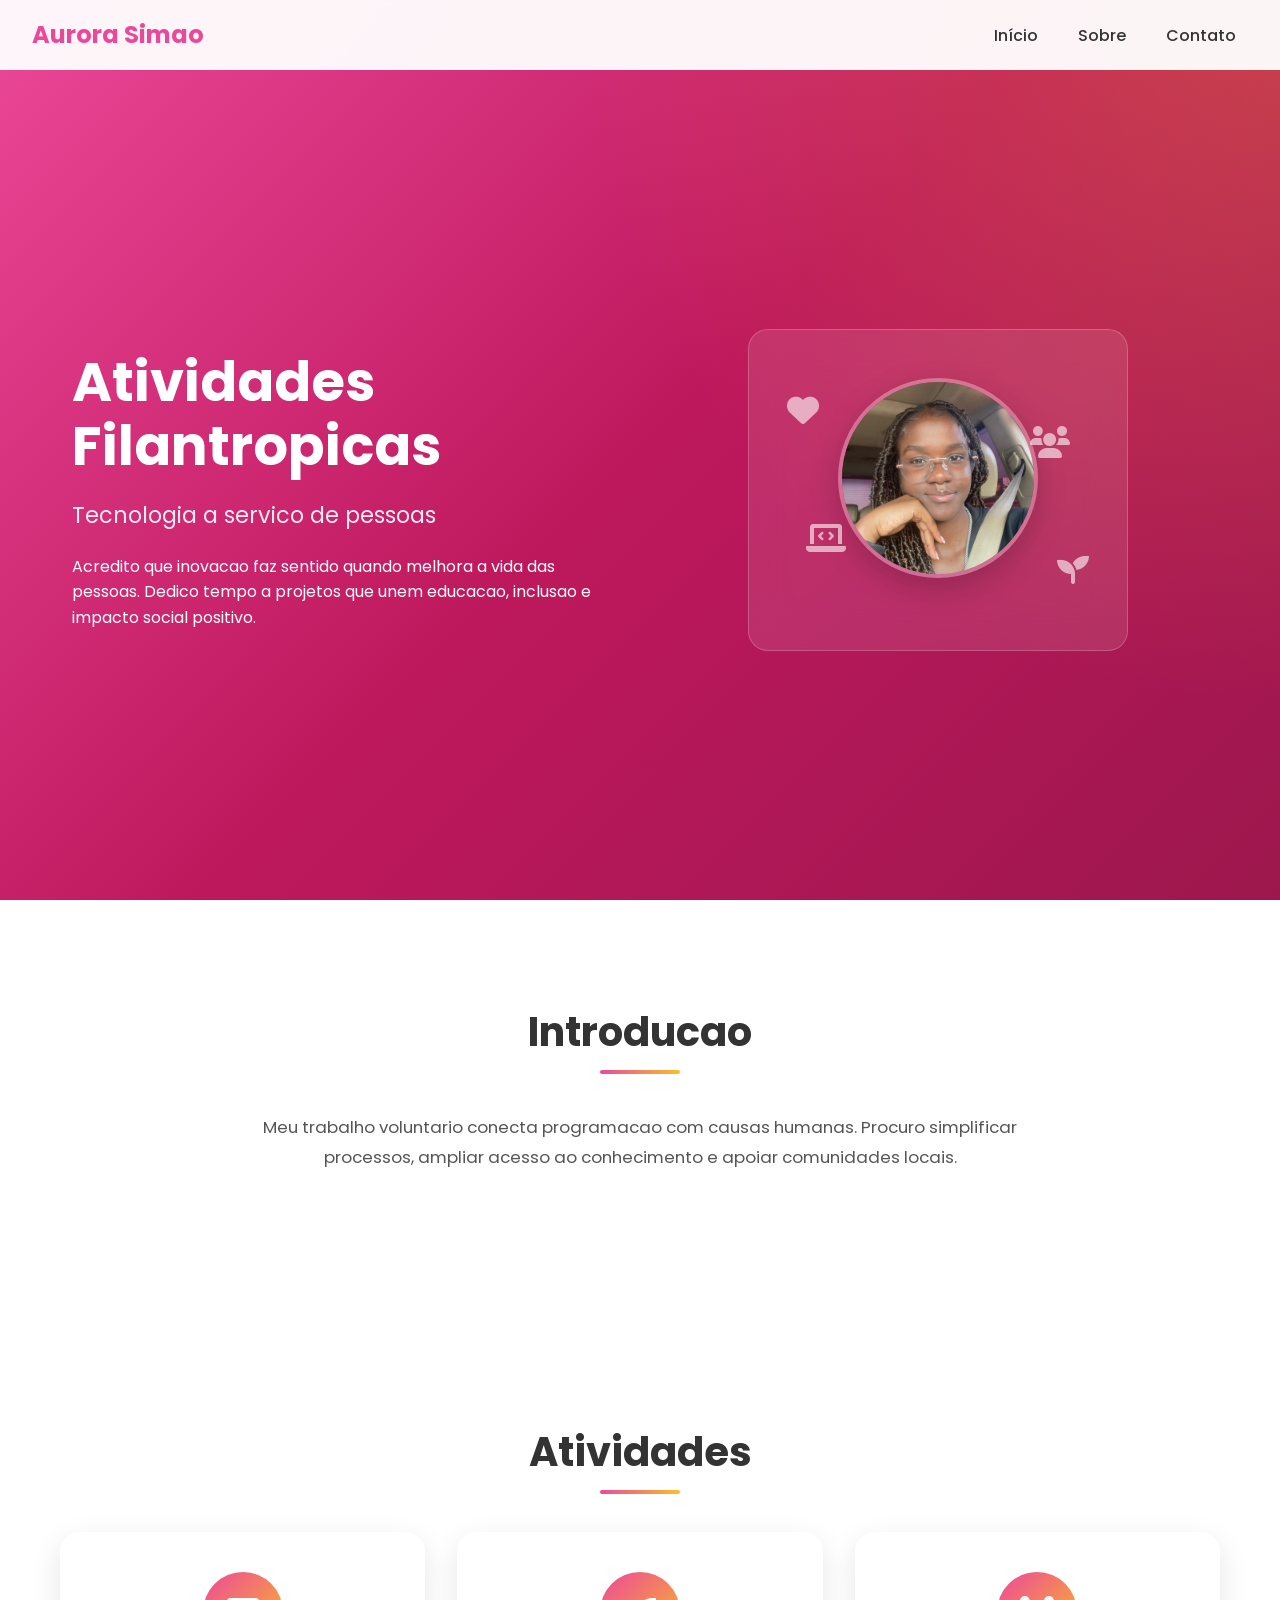
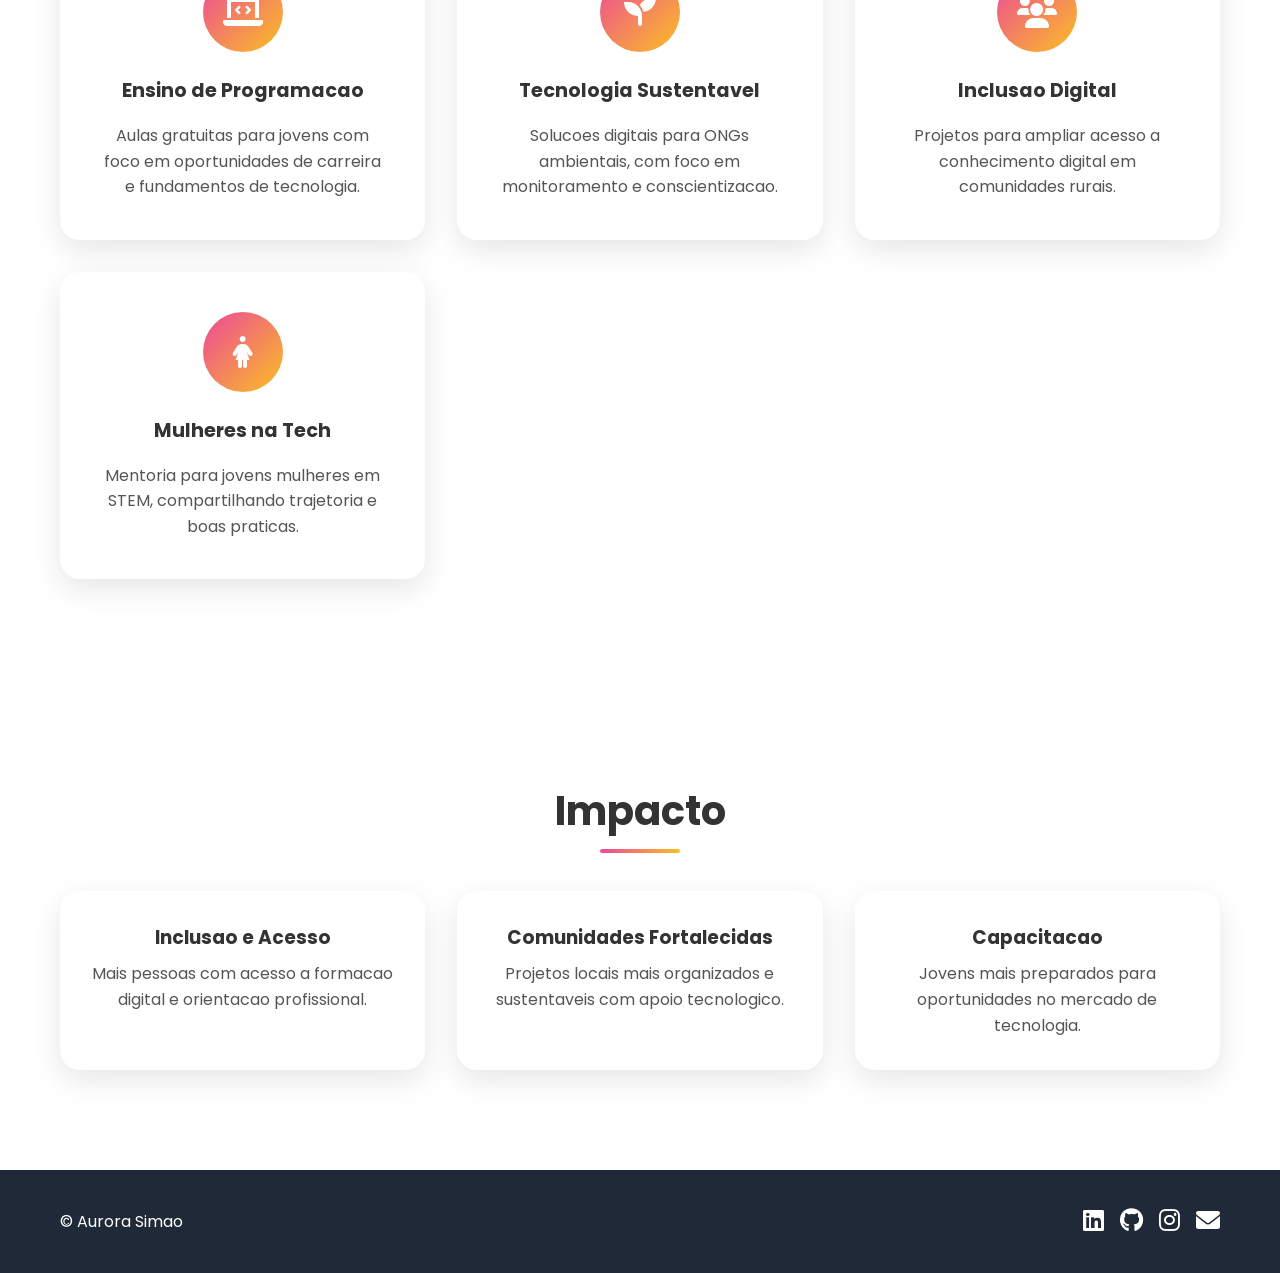
==== pages/philanthropic.html @ d44f8585 "last update" ====
<!DOCTYPE html>
<html lang="pt-BR">
<head>
    <meta charset="UTF-8">
    <meta name="viewport" content="width=device-width, initial-scale=1.0">
    <title>Filantropia | Aurora Simao</title>
    <link rel="stylesheet" href="../styles.css">
    <link href="https://fonts.googleapis.com/css2?family=Poppins:wght@300;400;600;700&display=swap" rel="stylesheet">
    <link rel="stylesheet" href="https://cdnjs.cloudflare.com/ajax/libs/font-awesome/6.0.0/css/all.min.css">
</head>
<body>
    <header class="header">
        <nav class="nav">
            <div class="nav-logo">
                <h2>Aurora Simao</h2>
            </div>
            <ul class="nav-menu">
                <li><a href="index.html">Início</a></li>
                <li><a href="pages/about.html">Sobre</a></li>
                <li><a href="pages/contact.html">Contato</a></li>
            </ul>
            <div class="hamburger">
                <span></span>
                <span></span>
                <span></span>
            </div>
        </nav>
    </header>

    <section class="hero page-hero" id="home">
        <div class="hero-content">
            <div class="hero-text">
                <h1>Atividades Filantropicas</h1>
                <h2>Tecnologia a servico de pessoas</h2>
                <p>Acredito que inovacao faz sentido quando melhora a vida das pessoas. Dedico tempo a projetos que unem educacao, inclusao e impacto social positivo.</p>
            </div>
            <div class="hero-image">
                <div class="profile-card">
                    <div class="profile-img">
                        <img src="../aurora.jpeg" alt="Aurora Simao" class="profile-photo">
                    </div>
                    <div class="floating-icons">
                        <i class="fas fa-heart"></i>
                        <i class="fas fa-users"></i>
                        <i class="fas fa-laptop-code"></i>
                        <i class="fas fa-seedling"></i>
                    </div>
                </div>
            </div>
        </div>
    </section>

    <section class="philanthropy" id="intro">
        <div class="container">
            <h2 class="section-title">Introducao</h2>
            <p class="section-lead">Meu trabalho voluntario conecta programacao com causas humanas. Procuro simplificar processos, ampliar acesso ao conhecimento e apoiar comunidades locais.</p>
        </div>
    </section>

    <section class="philanthropy" id="activities">
        <div class="container">
            <h2 class="section-title">Atividades</h2>
            <div class="philanthropy-grid">
                <div class="philanthropy-card">
                    <div class="card-icon">
                        <i class="fas fa-laptop-code"></i>
                    </div>
                    <h3>Ensino de Programacao</h3>
                    <p>Aulas gratuitas para jovens com foco em oportunidades de carreira e fundamentos de tecnologia.</p>
                </div>
                <div class="philanthropy-card">
                    <div class="card-icon">
                        <i class="fas fa-seedling"></i>
                    </div>
                    <h3>Tecnologia Sustentavel</h3>
                    <p>Solucoes digitais para ONGs ambientais, com foco em monitoramento e conscientizacao.</p>
                </div>
                <div class="philanthropy-card">
                    <div class="card-icon">
                        <i class="fas fa-users"></i>
                    </div>
                    <h3>Inclusao Digital</h3>
                    <p>Projetos para ampliar acesso a conhecimento digital em comunidades rurais.</p>
                </div>
                <div class="philanthropy-card">
                    <div class="card-icon">
                        <i class="fas fa-female"></i>
                    </div>
                    <h3>Mulheres na Tech</h3>
                    <p>Mentoria para jovens mulheres em STEM, compartilhando trajetoria e boas praticas.</p>
                </div>
            </div>
        </div>
    </section>

    <section class="experience" id="impact">
        <div class="container">
            <h2 class="section-title">Impacto</h2>
            <div class="impact-grid">
                <div class="impact-card">
                    <h3>Inclusao e Acesso</h3>
                    <p>Mais pessoas com acesso a formacao digital e orientacao profissional.</p>
                </div>
                <div class="impact-card">
                    <h3>Comunidades Fortalecidas</h3>
                    <p>Projetos locais mais organizados e sustentaveis com apoio tecnologico.</p>
                </div>
                <div class="impact-card">
                    <h3>Capacitacao</h3>
                    <p>Jovens mais preparados para oportunidades no mercado de tecnologia.</p>
                </div>
            </div>
        </div>
    </section>

    <footer class="footer">
        <div class="container">
            <div class="footer-content">
                <div class="footer-text">
                    <p>&copy; Aurora Simao</p>
                </div>
                <div class="footer-social">
                    <a href="#"><i class="fab fa-linkedin"></i></a>
                    <a href="#"><i class="fab fa-github"></i></a>
                    <a href="#"><i class="fab fa-instagram"></i></a>
                    <a href="#"><i class="fas fa-envelope"></i></a>
                </div>
            </div>
        </div>
    </footer>

    <script src="../script.js"></script>
</body>
</html>
---- styles.css ----
/* ══════════════════════════════════════════════════════════════
   AURORA SIMÃO — PORTFOLIO CSS
   Base do projecto + extensões homepage
══════════════════════════════════════════════════════════════ */

/* Reset e Base */
* { margin: 0; padding: 0; box-sizing: border-box; }

body {
    font-family: 'Poppins', sans-serif;
    line-height: 1.6;
    color: #333;
    overflow-x: hidden;
    opacity: 0;
    transition: opacity 0.5s ease;
    background: #ffffff;
}

section { scroll-margin-top: 110px; }

body.page-ready { opacity: 1; }
body.page-exit  { opacity: 0; }

.container { max-width: 1200px; margin: 0 auto; padding: 0 20px; }

/* ── Header ───────────────────────────────────────────────── */
.header {
    position: fixed;
    top: 0;
    width: 100%;
    background: rgba(255,255,255,0.95);
    backdrop-filter: blur(10px);
    z-index: 1000;
    transition: all 0.3s ease;
}

.nav {
    display: flex;
    justify-content: space-between;
    align-items: center;
    padding: 1rem 2rem;
    gap: 1.5rem;
}

.nav-logo h2 { color: #ec4899; font-weight: 700; }

.nav-menu {
    display: flex;
    list-style: none;
    gap: 1rem;
    flex-wrap: wrap;
    justify-content: flex-end;
}

.nav-menu a {
    text-decoration: none;
    color: #333;
    font-weight: 500;
    padding: 0.35rem 0.75rem;
    border-radius: 999px;
    transition: color 0.3s ease, background 0.3s ease;
}

.nav-menu a:hover         { color: #ec4899; background: #fce7f3; }
.nav-menu a.active        { color: #ec4899; background: #fce7f3; font-weight: 600; }

.nav-label {
    font-size: 0.85rem;
    text-transform: uppercase;
    letter-spacing: 0.08em;
    color: #9ca3af;
    font-weight: 600;
    padding: 0.25rem 0.5rem;
}

.hamburger { display: none; flex-direction: column; cursor: pointer; }
.hamburger span { width: 25px; height: 3px; background: #333; margin: 3px 0; transition: 0.3s; }

/* ── Hero ─────────────────────────────────────────────────── */
.hero {
    min-height: 100vh;
    display: flex;
    align-items: center;
    background:
        radial-gradient(circle at top right, rgba(251,191,36,0.25), transparent 45%),
        linear-gradient(135deg, #ec4899 0%, #be185d 50%, #9d174d 100%);
    color: white;
    padding-top: 80px;
}

.hero-content {
    display: grid;
    grid-template-columns: 1fr 1fr;
    gap: 3.5rem;
    align-items: center;
    max-width: 1200px;
    margin: 0 auto;
    padding: 0 2rem;
}

/* eyebrow line above h1 */
.hero-eyebrow {
    font-size: 0.82rem;
    letter-spacing: 0.15em;
    text-transform: uppercase;
    opacity: 0.72;
    margin-bottom: 0.75rem;
    font-weight: 600;
}

.hero-text h1 {
    font-size: 3.4rem;
    font-weight: 700;
    line-height: 1.18;
    margin-bottom: 1.25rem;
}

.highlight { color: #fbbf24; }

/* legacy h2 subtitle (algumas páginas usam) */
.hero-text h2 {
    font-size: 1.4rem;
    font-weight: 400;
    margin-bottom: 1.25rem;
    opacity: 0.9;
}

.hero-bio {
    font-size: 1.05rem;
    opacity: 0.88;
    line-height: 1.78;
    margin-bottom: 1.5rem;
    max-width: 520px;
}

/* tech tags no hero */
.hero-tags {
    display: flex;
    flex-wrap: wrap;
    gap: 0.55rem;
    margin-bottom: 2rem;
}

.hero-tags span {
    background: rgba(255,255,255,0.15);
    border: 1px solid rgba(255,255,255,0.3);
    color: white;
    padding: 0.32rem 0.9rem;
    border-radius: 50px;
    font-size: 0.8rem;
    font-weight: 500;
    display: inline-flex;
    align-items: center;
    gap: 0.4rem;
}

/* summary cards (versão anterior do hero) */
.hero-summary { display: grid; gap: 0.75rem; margin-bottom: 2rem; }

.summary-item {
    background: rgba(255,255,255,0.12);
    border: 1px solid rgba(255,255,255,0.2);
    border-radius: 14px;
    padding: 0.8rem 1rem;
    display: grid;
    gap: 0.35rem;
}

.summary-label {
    font-size: 0.8rem;
    text-transform: uppercase;
    letter-spacing: 0.08em;
    opacity: 0.75;
}

.summary-value { font-weight: 600; font-size: 1rem; }

.hero-buttons { display: flex; gap: 1rem; flex-wrap: wrap; }

/* overview cards inside hero */
.hero-overview {
    margin-top: 2.5rem;
    display: grid;
    grid-template-columns: repeat(auto-fit, minmax(200px, 1fr));
    gap: 1rem;
}

.overview-card {
    display: flex;
    align-items: center;
    gap: 0.8rem;
    padding: 1rem 1.2rem;
    border-radius: 16px;
    background: rgba(255,255,255,0.12);
    border: 1px solid rgba(255,255,255,0.2);
    backdrop-filter: blur(10px);
}

.overview-card i     { font-size: 1.3rem; color: #fbbf24; flex-shrink: 0; }
.overview-card h3    { font-size: 0.95rem; margin-bottom: 0.15rem; }
.overview-card p     { font-size: 0.82rem; opacity: 0.8; margin: 0; }

/* ── Buttons ──────────────────────────────────────────────── */
.btn {
    padding: 12px 30px;
    border: none;
    border-radius: 50px;
    font-weight: 600;
    text-decoration: none;
    transition: transform 0.3s ease, box-shadow 0.3s ease, background 0.3s ease;
    cursor: pointer;
    display: inline-block;
    font-family: inherit;
    font-size: 1rem;
}

.btn-primary { background: #fbbf24; color: #333; }
.btn-primary:hover {
    background: #f59e0b;
    transform: translateY(-2px);
    box-shadow: 0 12px 25px rgba(0,0,0,0.2);
}

.btn-secondary { background: transparent; color: white; border: 2px solid white; }
.btn-secondary:hover {
    background: white;
    color: #333;
    box-shadow: 0 10px 24px rgba(0,0,0,0.2);
}

.btn-outline {
    display: inline-block;
    padding: 10px 28px;
    border: 2px solid #ec4899;
    border-radius: 50px;
    color: #ec4899;
    font-weight: 600;
    text-decoration: none;
    transition: all 0.3s ease;
    font-family: inherit;
}
.btn-outline:hover { background: #ec4899; color: white; }

.btn-outline-light {
    display: inline-flex;
    align-items: center;
    gap: 0.5rem;
    padding: 12px 28px;
    border: 2px solid rgba(255,255,255,0.7);
    border-radius: 50px;
    color: white;
    font-weight: 600;
    text-decoration: none;
    font-size: 0.92rem;
    transition: all 0.3s ease;
    font-family: inherit;
}
.btn-outline-light:hover { background: white; color: #ec4899; border-color: white; }

/* ── Profile Card ─────────────────────────────────────────── */
.profile-card {
    position: relative;
    background: rgba(255,255,255,0.1);
    backdrop-filter: blur(20px);
    border-radius: 20px;
    padding: 3rem;
    text-align: center;
    border: 1px solid rgba(255,255,255,0.2);
    max-width: 380px;
    margin: 0 auto;
}

.profile-img { position: relative; margin-bottom: 1rem; }

.profile-photo {
    width: 200px;
    height: 200px;
    border-radius: 50%;
    object-fit: cover;
    border: 4px solid rgba(255,255,255,0.3);
    box-shadow: 0 10px 30px rgba(0,0,0,0.2);
    transition: transform 0.3s ease;
}
.profile-photo:hover { transform: scale(1.05); }

.floating-icons { position: absolute; top: 0; left: 0; right: 0; bottom: 0; pointer-events: none; }

.floating-icons i {
    position: absolute;
    font-size: 2rem;
    color: rgba(255,255,255,0.6);
    animation: float 6s ease-in-out infinite;
}
.floating-icons i:nth-child(1) { top: 20%;   left: 10%;   animation-delay: 0s;   }
.floating-icons i:nth-child(2) { top: 30%;   right: 15%;  animation-delay: 1.5s; }
.floating-icons i:nth-child(3) { bottom: 30%; left: 15%;  animation-delay: 3s;   }
.floating-icons i:nth-child(4) { bottom: 20%; right: 10%; animation-delay: 4.5s; }

@keyframes float {
    0%, 100% { transform: translateY(0); }
    50%       { transform: translateY(-20px); }
}

/* ── Section Titles ───────────────────────────────────────── */
.section-title {
    text-align: center;
    font-size: 2.5rem;
    font-weight: 700;
    margin-bottom: 3rem;
    color: #333;
    position: relative;
}
.section-title::after {
    content: '';
    position: absolute;
    bottom: -10px;
    left: 50%;
    transform: translateX(-50%);
    width: 80px;
    height: 4px;
    background: linear-gradient(90deg, #ec4899, #fbbf24);
    border-radius: 2px;
}

.section-lead {
    max-width: 820px;
    margin: 0 auto 3rem;
    text-align: center;
    color: #555;
    font-size: 1.05rem;
    line-height: 1.8;
}

/* ── Quick Overview strip ─────────────────────────────────── */
.overview { padding: 90px 0; background: #ffffff; }

.overview-grid {
    display: grid;
    grid-template-columns: repeat(auto-fit, minmax(240px, 1fr));
    gap: 2rem;
}

.overview-stat {
    background: white;
    padding: 2rem;
    border-radius: 18px;
    text-align: center;
    box-shadow: 0 10px 30px rgba(0,0,0,0.08);
    transition: transform 0.3s ease, box-shadow 0.3s ease;
}
.overview-stat:hover { transform: translateY(-6px); box-shadow: 0 18px 40px rgba(0,0,0,0.12); }
.overview-stat h3 { font-size: 1.4rem; color: #333; margin-bottom: 0.5rem; }
.overview-stat p  { color: #555; line-height: 1.6; }

/* ── ABOUT section ────────────────────────────────────────── */
.about { padding: 100px 0; background: #f8fafc; }

.about-two-col {
    display: grid;
    grid-template-columns: 1.6fr 1fr;
    gap: 4rem;
    align-items: start;
}

.about-main p {
    font-size: 1.05rem;
    color: #555;
    line-height: 1.8;
    margin-bottom: 1.25rem;
}

/* stat boxes */
.about-stats {
    display: grid;
    grid-template-columns: 1fr 1fr;
    gap: 1rem;
}

.stat-box {
    background: white;
    border-radius: 16px;
    padding: 1.5rem 1rem;
    text-align: center;
    box-shadow: 0 8px 24px rgba(0,0,0,0.08);
    transition: transform 0.3s ease;
}
.stat-box:hover { transform: translateY(-4px); }

.stat-box-wide {
    grid-column: span 2;
    display: flex;
    align-items: center;
    justify-content: center;
    gap: 0.75rem;
    padding: 1.25rem;
}

.stat-number {
    display: block;
    font-size: 2.4rem;
    font-weight: 700;
    color: #ec4899;
    line-height: 1;
    margin-bottom: 0.35rem;
}

.stat-label {
    font-size: 0.75rem;
    color: #888;
    line-height: 1.4;
    text-transform: uppercase;
    letter-spacing: 0.06em;
    font-weight: 600;
}

.stat-icon { font-size: 1.75rem; color: #ec4899; }

/* legacy about-content layout (páginas internas) */
.about-content {
    display: grid;
    grid-template-columns: 2fr 1fr;
    gap: 4rem;
    align-items: start;
}

.about-text p {
    font-size: 1.1rem;
    margin-bottom: 1.5rem;
    line-height: 1.8;
    color: #555;
}

.skills-grid { display: grid; gap: 2rem; align-items: start; }

.skill-category {
    background: white;
    padding: 2rem;
    border-radius: 15px;
    box-shadow: 0 10px 30px rgba(0,0,0,0.1);
}

.skill-category h3 { color: #ec4899; margin-bottom: 1rem; display: flex; align-items: center; gap: 0.5rem; }
.skill-category ul { list-style: none; }
.skill-category li { padding: 0.5rem 0; border-bottom: 1px solid #eee; color: #555; }
.skill-category li:last-child { border-bottom: none; }

/* ── AREAS section ────────────────────────────────────────── */
.areas {
    padding: 100px 0;
    background: #f8fafc;
    transition: opacity 0.6s ease, transform 0.6s ease, max-height 0.6s ease;
}

.areas.is-collapsed {
    opacity: 0;
    transform: translateY(30px);
    max-height: 0;
    overflow: hidden;
    pointer-events: none;
}

.areas.is-visible {
    opacity: 1;
    transform: translateY(0);
    max-height: 3000px;
    pointer-events: auto;
}

.areas.is-visible .area-card                { animation: fadeUp 0.6s ease both; }
.areas.is-visible .area-card:nth-child(2)   { animation-delay: 0.1s; }
.areas.is-visible .area-card:nth-child(3)   { animation-delay: 0.2s; }
.areas.is-visible .area-card:nth-child(4)   { animation-delay: 0.3s; }

.areas-grid {
    display: grid;
    grid-template-columns: repeat(2, 1fr);
    gap: 1.5rem;
}

/* ── Area cards ───────────────────────────────────────────── */
.area-card {
    position: relative;
    background: white;
    border-radius: 20px;
    padding: 2.5rem 2rem;
    text-decoration: none;
    color: inherit;
    box-shadow: 0 8px 30px rgba(0,0,0,0.08);
    transition: transform 0.3s ease, box-shadow 0.3s ease;
    border-top: 4px solid transparent;
    display: flex;
    flex-direction: column;
    gap: 0.6rem;
}
.area-card:hover {
    transform: translateY(-7px);
    box-shadow: 0 18px 42px rgba(0,0,0,0.13);
}

/* colour per domain */
.area-card-sw  { border-top-color: #ec4899; }
.area-card-oil { border-top-color: #f59e0b; }
.area-card-ndt { border-top-color: #10b981; }
.area-card-pm  { border-top-color: #6366f1; }

/* "Principal" badge */
.area-badge {
    position: absolute;
    top: 1.1rem;
    right: 1.1rem;
    background: linear-gradient(135deg, #ec4899, #be185d);
    color: white;
    font-size: 0.68rem;
    font-weight: 700;
    padding: 0.22rem 0.65rem;
    border-radius: 50px;
    letter-spacing: 0.06em;
    text-transform: uppercase;
}

/* icon box */
.area-card .area-icon {
    width: 54px;
    height: 54px;
    border-radius: 13px;
    display: flex;
    align-items: center;
    justify-content: center;
    font-size: 1.45rem;
    margin-bottom: 0.5rem;
    /* fallback (pages without domain class) */
    background: linear-gradient(135deg, #ec4899, #be185d);
    color: white;
}

/* domain-specific icon colours */
.area-card-sw  .area-icon { background: #fce7f3; color: #ec4899; }
.area-card-oil .area-icon { background: #fef3c7; color: #f59e0b; }
.area-card-ndt .area-icon { background: #d1fae5; color: #10b981; }
.area-card-pm  .area-icon { background: #e0e7ff; color: #6366f1; }

/* icon inside generic area-icon circle (legacy pages) */
.area-icon i { font-size: 1.45rem; color: inherit; }

.area-card h3 { font-size: 1.2rem; font-weight: 700; color: #1f2937; }
.area-card p  { font-size: 0.9rem; color: #6b7280; line-height: 1.65; }

/* bullet highlights */
.area-highlights {
    list-style: none;
    margin: 0.25rem 0 0.75rem;
    display: flex;
    flex-direction: column;
    gap: 0.35rem;
}
.area-highlights li {
    font-size: 0.82rem;
    color: #555;
    display: flex;
    align-items: center;
    gap: 0.45rem;
}
.area-highlights li i             { color: #ec4899; font-size: 0.68rem; flex-shrink: 0; }
.area-card-oil .area-highlights i { color: #f59e0b; }
.area-card-ndt .area-highlights i { color: #10b981; }
.area-card-pm  .area-highlights i { color: #6366f1; }

/* cta arrow */
.card-cta {
    margin-top: auto;
    font-size: 0.85rem;
    font-weight: 600;
    color: #ec4899;
    display: inline-flex;
    align-items: center;
    gap: 0.4rem;
    letter-spacing: 0.01em;
}
.area-card-oil .card-cta { color: #f59e0b; }
.area-card-ndt .card-cta { color: #10b981; }
.area-card-pm  .card-cta { color: #6366f1; }

/* ── Philanthropy teaser (homepage) ───────────────────────── */
.philanthropy-teaser {
    padding: 100px 0;
    background: linear-gradient(135deg, #ec4899 0%, #be185d 50%, #9d174d 100%);
    color: white;
}

.philan-inner {
    display: grid;
    grid-template-columns: 1.2fr 1fr;
    gap: 5rem;
    align-items: center;
}

.philan-eyebrow {
    display: inline-flex;
    align-items: center;
    gap: 0.5rem;
    font-size: 0.78rem;
    letter-spacing: 0.15em;
    text-transform: uppercase;
    opacity: 0.78;
    font-weight: 600;
    margin-bottom: 0.9rem;
}

.philan-text h2 { font-size: 2.2rem; font-weight: 700; margin-bottom: 1rem; line-height: 1.2; }
.philan-text p  { font-size: 1rem; opacity: 0.85; line-height: 1.75; margin-bottom: 2rem; max-width: 480px; }

.philan-icons {
    display: grid;
    grid-template-columns: 1fr 1fr;
    gap: 1.2rem;
}

.philan-item {
    background: rgba(255,255,255,0.12);
    border: 1px solid rgba(255,255,255,0.2);
    border-radius: 16px;
    padding: 1.4rem 1rem;
    text-align: center;
    transition: background 0.3s ease;
}
.philan-item:hover { background: rgba(255,255,255,0.2); }

.philan-item i    { font-size: 1.75rem; margin-bottom: 0.55rem; display: block; opacity: 0.9; }
.philan-item span { font-size: 0.8rem; font-weight: 600; opacity: 0.9; }

/* ── Philanthropy page ────────────────────────────────────── */
.philanthropy { padding: 100px 0; }

.philanthropy-intro { text-align: center; max-width: 800px; margin: 0 auto 4rem; }
.philanthropy-intro p { font-size: 1.2rem; color: #555; line-height: 1.8; }

.philanthropy-grid {
    display: grid;
    grid-template-columns: repeat(auto-fit, minmax(280px, 1fr));
    gap: 2rem;
}

.philanthropy-card {
    background: white;
    padding: 2.5rem;
    border-radius: 20px;
    text-align: center;
    box-shadow: 0 10px 30px rgba(0,0,0,0.1);
    transition: transform 0.3s ease;
}
.philanthropy-card:hover { transform: translateY(-5px); }

.card-icon {
    width: 80px;
    height: 80px;
    background: linear-gradient(135deg, #ec4899, #fbbf24);
    border-radius: 50%;
    display: flex;
    align-items: center;
    justify-content: center;
    margin: 0 auto 1.5rem;
}
.card-icon i { font-size: 2rem; color: white; }

.philanthropy-card h3 { color: #333; margin-bottom: 1rem; font-size: 1.2rem; }
.philanthropy-card p  { color: #555; line-height: 1.6; }

/* ── CTA (homepage dark) ──────────────────────────────────── */
.cta {
    padding: 100px 0;
    background: #1f2937;
    color: white;
    text-align: center;
}

.cta h2   { font-size: 2.5rem; font-weight: 700; margin-bottom: 1rem; }
.cta p    { font-size: 1.05rem; opacity: 0.75; max-width: 560px; margin: 0 auto 2.5rem; line-height: 1.7; }

.cta-buttons { display: flex; gap: 1rem; justify-content: center; flex-wrap: wrap; }
.cta .btn-secondary { border-color: rgba(255,255,255,0.4); display: inline-flex; align-items: center; gap: 0.5rem; }

/* CTA gradient variant (algumas páginas internas) */
.cta-gradient {
    padding: 80px 0;
    background: linear-gradient(135deg, #ec4899 0%, #be185d 50%, #9d174d 100%);
    color: white;
    text-align: center;
}
.cta-gradient h2 { font-size: 2.2rem; margin-bottom: 1rem; }
.cta-gradient p  { max-width: 700px; margin: 0 auto 2rem; opacity: 0.9; line-height: 1.7; }

/* ── Experience / Timeline ────────────────────────────────── */
.experience { padding: 100px 0; }

.timeline { position: relative; max-width: 800px; margin: 0 auto; }

.timeline::before {
    content: '';
    position: absolute;
    left: 50%;
    top: 0; bottom: 0;
    width: 2px;
    background: linear-gradient(180deg, #ec4899, #fbbf24);
    transform: translateX(-50%);
}

.timeline-item {
    position: relative;
    margin-bottom: 4rem;
    display: flex;
    align-items: center;
}
.timeline-item:nth-child(odd)  { flex-direction: row; }
.timeline-item:nth-child(even) { flex-direction: row-reverse; }

.timeline-icon {
    position: absolute;
    left: 50%;
    transform: translateX(-50%);
    width: 60px; height: 60px;
    background: white;
    border: 4px solid #ec4899;
    border-radius: 50%;
    display: flex;
    align-items: center;
    justify-content: center;
    z-index: 2;
}
.timeline-icon i { font-size: 1.5rem; color: #ec4899; }

.timeline-content {
    background: white;
    padding: 2rem;
    border-radius: 15px;
    box-shadow: 0 10px 30px rgba(0,0,0,0.1);
    width: 45%;
}
.timeline-content h3 { color: #333; font-size: 1.3rem; margin-bottom: 0.5rem; }
.timeline-content h4 { color: #ec4899; font-size: 1rem; margin-bottom: 1rem; }
.timeline-content p  { color: #555; line-height: 1.6; }

/* ── Projects ─────────────────────────────────────────────── */
.projects { padding: 100px 0; background: #f8fafc; }

.projects-grid {
    display: grid;
    grid-template-columns: repeat(auto-fit, minmax(350px, 1fr));
    gap: 2rem;
}

.project-card {
    background: white;
    border-radius: 20px;
    overflow: hidden;
    box-shadow: 0 10px 30px rgba(0,0,0,0.1);
    transition: transform 0.3s ease, box-shadow 0.3s ease;
    display: flex;
    flex-direction: column;
}
.project-card:hover { transform: translateY(-10px); box-shadow: 0 18px 40px rgba(0,0,0,0.15); }

.project-image {
    background: linear-gradient(135deg, #ec4899, #be185d);
    padding: 3rem;
    text-align: center;
    min-height: 160px;
    display: flex;
    align-items: center;
    justify-content: center;
    position: relative;
}
.project-image i { font-size: 4rem; color: white; }

.project-area-label {
    position: absolute;
    bottom: 0.75rem; right: 0.75rem;
    background: rgba(0,0,0,0.25);
    color: white;
    font-size: 0.72rem;
    font-weight: 600;
    padding: 0.2rem 0.6rem;
    border-radius: 50px;
}

.project-content { padding: 2rem; display: flex; flex-direction: column; gap: 0.6rem; flex: 1; }
.project-content h3 { color: #333; font-size: 1.2rem; }
.project-content p  { color: #555; line-height: 1.6; }

.project-details {
    list-style: none;
    display: grid;
    gap: 0.45rem;
    color: #555;
}
.project-details li { display: flex; gap: 0.5rem; align-items: flex-start; }
.project-details li::before { content: '•'; color: #ec4899; flex-shrink: 0; }

.project-tech { display: flex; flex-wrap: wrap; gap: 0.5rem; margin-top: 0.25rem; }
.project-tech span {
    background: #fce7f3;
    color: #ec4899;
    padding: 0.28rem 0.75rem;
    border-radius: 20px;
    font-size: 0.78rem;
    font-weight: 500;
}

.project-links { display: flex; gap: 1rem; margin-top: auto; padding-top: 0.5rem; }

.btn-link {
    color: #ec4899;
    text-decoration: none;
    font-weight: 500;
    display: flex;
    align-items: center;
    gap: 0.45rem;
    font-size: 0.9rem;
    transition: color 0.3s ease;
}
.btn-link:hover { color: #be185d; }

/* ── Contact ──────────────────────────────────────────────── */
.contact { padding: 100px 0; background: #f8fafc; }

.contact-content {
    display: grid;
    grid-template-columns: 1fr 1fr;
    gap: 4rem;
    align-items: start;
}

.contact-info h3 { color: #333; margin-bottom: 1rem; font-size: 1.5rem; }
.contact-info p  { color: #555; margin-bottom: 2rem; line-height: 1.6; }

.contact-methods { display: flex; flex-direction: column; gap: 1rem; }

.contact-method { display: flex; align-items: center; gap: 1rem; color: #555; }
.contact-method i { color: #ec4899; font-size: 1.2rem; width: 20px; }

.contact-form {
    background: white;
    padding: 2.5rem;
    border-radius: 20px;
    box-shadow: 0 10px 30px rgba(0,0,0,0.1);
}
.contact-form button { box-shadow: 0 8px 18px rgba(0,0,0,0.15); }

.form-group { margin-bottom: 1.5rem; }

.form-group input,
.form-group textarea {
    width: 100%;
    padding: 1rem;
    border: 2px solid #e5e7eb;
    border-radius: 10px;
    font-family: inherit;
    font-size: 1rem;
    transition: border-color 0.3s ease;
}
.form-group input:focus,
.form-group textarea:focus  { outline: none; border-color: #ec4899; }
.form-group textarea { resize: vertical; min-height: 120px; }

/* ── Page subnav (páginas internas) ──────────────────────── */
.page-subnav {
    background: white;
    padding: 1rem 0;
    box-shadow: 0 10px 30px rgba(0,0,0,0.05);
    position: sticky;
    top: 80px;
    z-index: 900;
}
.page-subnav ul { list-style: none; display: flex; flex-wrap: wrap; gap: 1rem; justify-content: center; }
.page-subnav a {
    text-decoration: none;
    color: #333;
    font-weight: 500;
    padding: 0.5rem 1rem;
    border-radius: 999px;
    background: #fce7f3;
    transition: all 0.3s ease;
}
.page-subnav a:hover { background: #fbbf24; color: #333; }

/* ── Impact cards ─────────────────────────────────────────── */
.impact-grid { display: grid; grid-template-columns: repeat(auto-fit, minmax(240px, 1fr)); gap: 2rem; }

.impact-card {
    background: white;
    padding: 2rem;
    border-radius: 20px;
    box-shadow: 0 10px 30px rgba(0,0,0,0.1);
    text-align: center;
    transition: transform 0.3s ease, box-shadow 0.3s ease;
}
.impact-card:hover { transform: translateY(-6px); box-shadow: 0 18px 40px rgba(0,0,0,0.15); }
.impact-card h3 { color: #333; margin-bottom: 0.5rem; }
.impact-card p  { color: #555; line-height: 1.6; }

/* ── Footer ───────────────────────────────────────────────── */
.footer { background: #1f2937; color: white; padding: 2rem 0; }

.footer-content { display: flex; justify-content: space-between; align-items: center; }
.footer-social  { display: flex; gap: 1rem; }
.footer-social a { color: white; font-size: 1.5rem; transition: color 0.3s ease; }
.footer-social a:hover { color: #fbbf24; }

/* ── Animations ───────────────────────────────────────────── */
@keyframes fadeUp {
    from { opacity: 0; transform: translateY(16px); }
    to   { opacity: 1; transform: translateY(0); }
}

@keyframes heroIn {
    from { opacity: 0; transform: translateY(20px); }
    to   { opacity: 1; transform: translateY(0); }
}

body.page-ready .hero-text   { animation: heroIn 0.8s ease both; }
body.page-ready .profile-card { animation: heroIn 0.8s ease 0.1s both; }

/* ── Reveal on scroll ─────────────────────────────────────── */
.reveal {
    opacity: 0;
    transform: translateY(30px);
    transition: opacity 0.7s ease, transform 0.7s ease;
}
.reveal.visible { opacity: 1; transform: translateY(0); }

/* ══════════════════════════════════════════════════════════════
   RESPONSIVE
══════════════════════════════════════════════════════════════ */

@media (max-width: 1024px) {
    .areas-grid { grid-template-columns: 1fr 1fr; }
}

@media (max-width: 768px) {
    .hamburger { display: flex; }

    .nav-menu { display: none; }
    .nav-menu.active {
        display: flex;
        flex-direction: column;
        gap: 0.75rem;
    }

    .hero-content { grid-template-columns: 1fr; text-align: center; gap: 2rem; }
    .hero-text h1 { font-size: 2.4rem; }
    .hero-text h2 { font-size: 1.2rem; }
    .hero-bio     { max-width: 100%; }
    .hero-tags    { justify-content: center; }
    .hero-summary { text-align: left; }
    .hero-buttons { flex-direction: column; align-items: center; }
    .hero-overview { grid-template-columns: 1fr; }

    .overview-card { justify-content: center; text-align: left; }
    .profile-card  { padding: 2rem; }

    .about-two-col    { grid-template-columns: 1fr; gap: 2.5rem; }
    .about-content    { grid-template-columns: 1fr; gap: 2rem; }
    .about-stats      { grid-template-columns: 1fr 1fr; }
    .stat-box-wide    { grid-column: span 2; }

    .areas-grid       { grid-template-columns: 1fr; }

    .philan-inner     { grid-template-columns: 1fr; gap: 3rem; }
    .philan-text h2   { font-size: 1.75rem; }

    .cta h2           { font-size: 1.9rem; }
    .cta-buttons      { flex-direction: column; align-items: center; }

    .timeline::before { left: 30px; }
    .timeline-item    { flex-direction: row !important; padding-left: 80px; }
    .timeline-icon    { left: 30px; transform: translateX(-50%); }
    .timeline-content { width: 100%; }

    .contact-content { grid-template-columns: 1fr; gap: 2rem; }
    .projects-grid   { grid-template-columns: 1fr; }
    .philanthropy-grid { grid-template-columns: 1fr; }

    .footer-content  { flex-direction: column; gap: 1rem; text-align: center; }

    .page-hero .hero-content { grid-template-columns: 1fr; }
}

@media (max-width: 480px) {
    .hero-text h1   { font-size: 2rem; }
    .section-title  { font-size: 2rem; }
    .cta h2         { font-size: 1.6rem; }
    .philan-icons   { grid-template-columns: 1fr 1fr; }
}

/* ══════════════════════════════════════════════════════════════
   SOFTWARE PAGE — estilos específicos
══════════════════════════════════════════════════════════════ */

/* ── Escola 42 — pilares ─────────────────────────────────── */
.sw-school { padding: 100px 0; background: #ffffff; }

.school-pillars {
    display: grid;
    grid-template-columns: repeat(2, 1fr);
    gap: 1.5rem;
    margin-top: 1rem;
}

.pillar-card {
    background: white;
    border-radius: 18px;
    padding: 2rem 1.75rem;
    box-shadow: 0 8px 28px rgba(0,0,0,0.07);
    border-left: 4px solid #ec4899;
    transition: transform 0.3s ease, box-shadow 0.3s ease;
}
.pillar-card:hover { transform: translateY(-4px); box-shadow: 0 16px 36px rgba(0,0,0,0.11); }

.pillar-icon {
    width: 48px; height: 48px;
    background: #fce7f3;
    border-radius: 12px;
    display: flex; align-items: center; justify-content: center;
    font-size: 1.3rem;
    color: #ec4899;
    margin-bottom: 1rem;
}

.pillar-card h3 { font-size: 1.05rem; font-weight: 700; color: #1f2937; margin-bottom: 0.5rem; }
.pillar-card p  { font-size: 0.9rem; color: #6b7280; line-height: 1.65; }

/* ── Project image variants ──────────────────────────────── */
.sw-img-hydro { background: linear-gradient(135deg, #0ea5e9, #0369a1); }
.sw-img-seeds { background: linear-gradient(135deg, #10b981, #065f46); }
.sw-img-42    { background: linear-gradient(135deg, #6366f1, #4338ca); }

/* ── Stack grid (4 colunas) ──────────────────────────────── */
.stack-grid {
    display: grid;
    grid-template-columns: repeat(2, 1fr);
    gap: 1.5rem;
}

/* ── Impact cards com ícone ──────────────────────────────── */
.impact-icon {
    width: 56px; height: 56px;
    background: linear-gradient(135deg, #ec4899, #be185d);
    border-radius: 14px;
    display: flex; align-items: center; justify-content: center;
    font-size: 1.4rem;
    color: white;
    margin: 0 auto 1.25rem;
}

/* ── CTA final da página SW ──────────────────────────────── */
.sw-cta-inner {
    display: grid;
    grid-template-columns: 1.4fr 1fr;
    gap: 5rem;
    align-items: center;
}

.sw-cta-inner h2 { font-size: 2.2rem; font-weight: 700; margin-bottom: 1rem; }
.sw-cta-inner p  { font-size: 1rem; opacity: 0.88; line-height: 1.75; max-width: 460px; }

.sw-cta-stats {
    display: grid;
    grid-template-columns: 1fr 1fr;
    gap: 1rem;
}

.sw-stat {
    background: rgba(255,255,255,0.14);
    border: 1px solid rgba(255,255,255,0.22);
    border-radius: 16px;
    padding: 1.4rem 1rem;
    text-align: center;
}

.sw-stat span {
    display: block;
    font-size: 2.2rem;
    font-weight: 700;
    line-height: 1;
    margin-bottom: 0.4rem;
}

.sw-stat small {
    font-size: 0.72rem;
    opacity: 0.8;
    font-weight: 600;
    text-transform: uppercase;
    letter-spacing: 0.06em;
    line-height: 1.4;
}

/* ── Responsive SW ───────────────────────────────────────── */
@media (max-width: 900px) {
    .school-pillars { grid-template-columns: 1fr; }
    .stack-grid     { grid-template-columns: 1fr; }
    .sw-cta-inner   { grid-template-columns: 1fr; gap: 3rem; }
}

@media (max-width: 600px) {
    .sw-cta-stats { grid-template-columns: 1fr 1fr; }
}
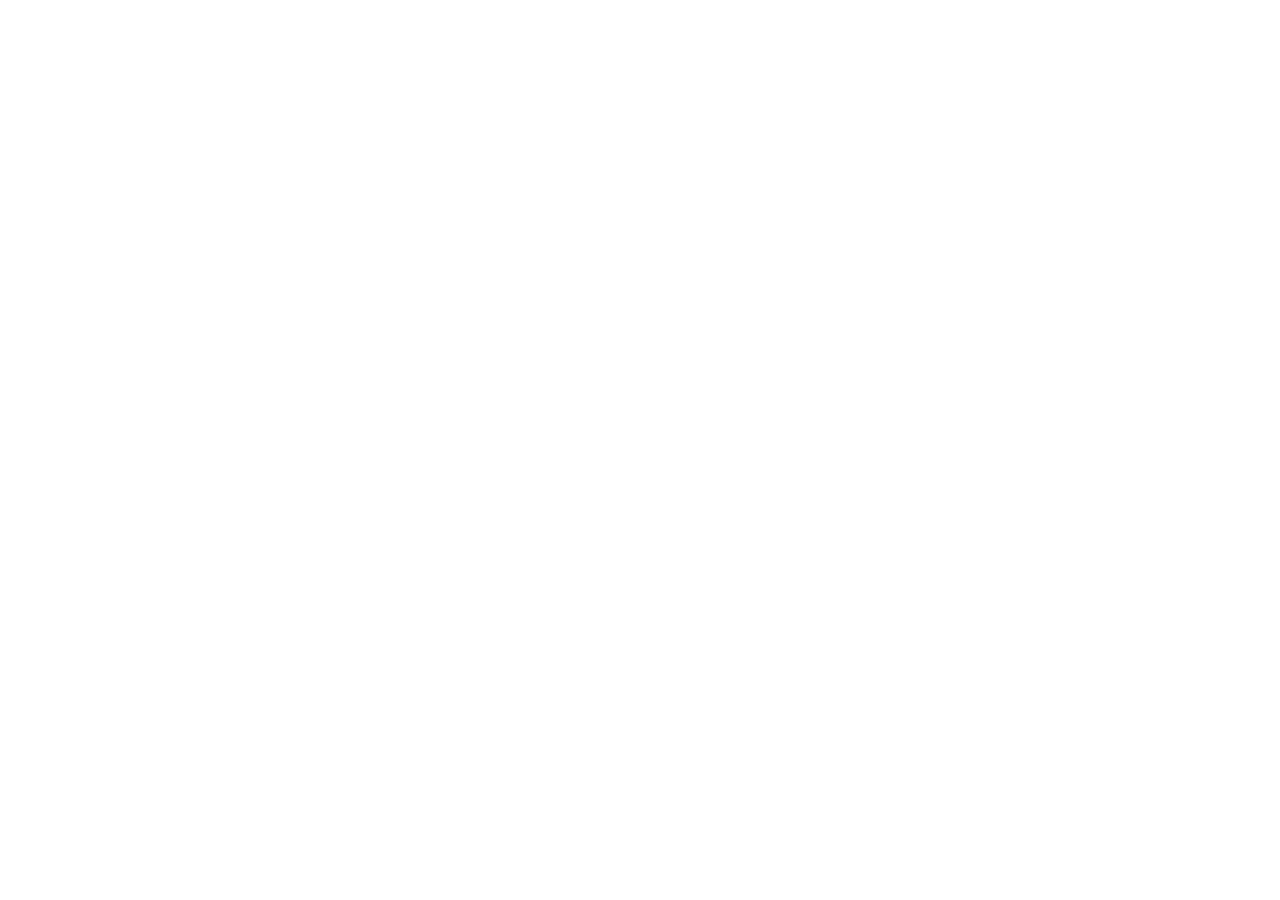
==== commit 1b6d0b79: "ultimo commit" ====
--- a/pages/philanthropic.html
+++ b/pages/philanthropic.html
@@ -3,41 +3,227 @@
 <head>
     <meta charset="UTF-8">
     <meta name="viewport" content="width=device-width, initial-scale=1.0">
-    <title>Filantropia | Aurora Simao</title>
+    <title>Filantropia | Aurora Simão</title>
     <link rel="stylesheet" href="../styles.css">
     <link href="https://fonts.googleapis.com/css2?family=Poppins:wght@300;400;600;700&display=swap" rel="stylesheet">
     <link rel="stylesheet" href="https://cdnjs.cloudflare.com/ajax/libs/font-awesome/6.0.0/css/all.min.css">
+    <style>
+        /* ── Philanthropy page — tema rosa caloroso ── */
+        .hero.page-hero {
+            background:
+                radial-gradient(circle at top right, rgba(251,191,36,0.2), transparent 45%),
+                linear-gradient(135deg, #831843 0%, #be185d 50%, #ec4899 100%);
+        }
+
+        .philan-page .section-title::after {
+            background: linear-gradient(90deg, #ec4899, #fbbf24);
+        }
+
+        .philan-page .page-subnav a       { background: #fce7f3; color: #be185d; }
+        .philan-page .page-subnav a:hover { background: #ec4899; color: white;   }
+
+        /* ── Event card — grande destaque ── */
+        .event-card {
+            background: white;
+            border-radius: 24px;
+            overflow: hidden;
+            box-shadow: 0 12px 40px rgba(0,0,0,0.1);
+            display: grid;
+            grid-template-columns: 1fr 1.5fr;
+            margin-bottom: 2rem;
+        }
+
+        .event-visual {
+            background: linear-gradient(135deg, #831843 0%, #be185d 60%, #f472b6 100%);
+            padding: 3rem 2.5rem;
+            display: flex;
+            flex-direction: column;
+            justify-content: center;
+            gap: 1.5rem;
+            position: relative;
+            overflow: hidden;
+        }
+
+        .event-date-badge {
+            display: inline-flex;
+            flex-direction: column;
+            align-items: center;
+            background: rgba(255,255,255,0.18);
+            border: 1px solid rgba(255,255,255,0.3);
+            border-radius: 16px;
+            padding: 1rem 1.5rem;
+            width: fit-content;
+        }
+        .event-date-badge .day   { font-size: 2.8rem; font-weight: 800; color: #fbbf24; line-height: 1; }
+        .event-date-badge .month { font-size: 0.85rem; font-weight: 700; color: white; letter-spacing: 0.1em; text-transform: uppercase; opacity: 0.9; }
+
+        .event-visual h2 { font-size: 1.7rem; font-weight: 800; color: white; line-height: 1.2; margin: 0; }
+        .event-visual p  { font-size: 0.9rem; color: rgba(255,255,255,0.85); line-height: 1.6; margin: 0; }
+
+        .event-activities {
+            display: flex; flex-direction: column; gap: 0.6rem;
+        }
+        .act-chip {
+            display: inline-flex; align-items: center; gap: 0.5rem;
+            background: rgba(255,255,255,0.15);
+            border: 1px solid rgba(255,255,255,0.25);
+            color: white; font-size: 0.8rem; font-weight: 600;
+            padding: 0.4rem 0.9rem; border-radius: 50px;
+            width: fit-content;
+        }
+        .act-chip i { font-size: 0.75rem; }
+
+        .event-deco {
+            position: absolute; bottom: -25px; right: -25px;
+            font-size: 9rem; color: rgba(255,255,255,0.05); pointer-events: none;
+        }
+
+        .event-content { padding: 2.5rem; display: flex; flex-direction: column; gap: 1.5rem; }
+
+        .ev-label {
+            font-size: 0.72rem; font-weight: 700; text-transform: uppercase;
+            letter-spacing: 0.1em; color: #ec4899; margin-bottom: 0.4rem;
+        }
+        .event-content h3 { font-size: 1.1rem; color: #1f2937; font-weight: 700; margin: 0; }
+        .event-content p  { font-size: 0.9rem; color: #6b7280; line-height: 1.7; margin: 0; }
+
+        .what-list { list-style: none; display: flex; flex-direction: column; gap: 0.5rem; }
+        .what-list li {
+            display: flex; gap: 0.6rem; align-items: flex-start;
+            font-size: 0.88rem; color: #374151;
+        }
+        .what-list li i { color: #ec4899; font-size: 0.68rem; flex-shrink: 0; margin-top: 0.35rem; }
+
+        .location-chip {
+            display: inline-flex; align-items: center; gap: 0.5rem;
+            background: #fce7f3; color: #be185d;
+            font-size: 0.8rem; font-weight: 600;
+            padding: 0.45rem 1rem; border-radius: 50px;
+            width: fit-content;
+        }
+
+        /* ── SMET card ── */
+        .org-card {
+            background: white;
+            border-radius: 24px;
+            overflow: hidden;
+            box-shadow: 0 12px 40px rgba(0,0,0,0.1);
+            display: grid;
+            grid-template-columns: 1fr 1.5fr;
+        }
+
+        .org-visual {
+            background: linear-gradient(135deg, #1e1b4b 0%, #4338ca 60%, #818cf8 100%);
+            padding: 3rem 2.5rem;
+            display: flex; flex-direction: column;
+            justify-content: center; gap: 1.5rem;
+            position: relative; overflow: hidden;
+        }
+
+        .org-badge {
+            display: inline-flex; align-items: center; gap: 0.5rem;
+            background: rgba(255,255,255,0.18);
+            border: 1px solid rgba(255,255,255,0.3);
+            color: white; font-size: 0.72rem; font-weight: 700;
+            padding: 0.3rem 0.8rem; border-radius: 50px;
+            text-transform: uppercase; letter-spacing: 0.06em;
+            width: fit-content;
+        }
+
+        .org-visual h2 { font-size: 1.6rem; font-weight: 800; color: white; line-height: 1.2; margin: 0; }
+        .org-visual p  { font-size: 0.88rem; color: rgba(255,255,255,0.85); line-height: 1.65; margin: 0; }
+
+        .org-visual .act-chip {
+            background: rgba(255,255,255,0.15);
+            border-color: rgba(255,255,255,0.25);
+        }
+
+        .org-deco {
+            position: absolute; bottom: -25px; right: -25px;
+            font-size: 9rem; color: rgba(255,255,255,0.05); pointer-events: none;
+        }
+
+        .org-content { padding: 2.5rem; display: flex; flex-direction: column; gap: 1.5rem; }
+        .org-label {
+            font-size: 0.72rem; font-weight: 700; text-transform: uppercase;
+            letter-spacing: 0.1em; color: #6366f1; margin-bottom: 0.4rem;
+        }
+        .org-content h3 { font-size: 1.1rem; color: #1f2937; font-weight: 700; margin: 0; }
+        .org-content p  { font-size: 0.9rem; color: #6b7280; line-height: 1.7; margin: 0; }
+
+        .what-list li.org i { color: #6366f1; }
+
+        .org-role-box {
+            background: #eef2ff; border-radius: 12px;
+            padding: 1rem 1.25rem; border-left: 3px solid #6366f1;
+        }
+        .org-role-box p { font-size: 0.87rem; color: #374151; margin: 0; line-height: 1.65; }
+        .org-role-box strong { color: #4338ca; }
+
+        /* ── impact accent ── */
+        .philan-page .impact-card { border-top: 3px solid #ec4899; }
+        .philan-page .impact-card h3 { color: #be185d; }
+
+        /* ── values strip ── */
+        .values-strip {
+            background: linear-gradient(135deg, #831843, #be185d);
+            border-radius: 20px;
+            padding: 2.5rem;
+            color: white;
+            display: grid;
+            grid-template-columns: repeat(auto-fit, minmax(200px, 1fr));
+            gap: 1.5rem;
+            margin-top: 3rem;
+        }
+        .vs-item { text-align: center; }
+        .vs-item i    { font-size: 1.8rem; margin-bottom: 0.6rem; display: block; opacity: 0.9; }
+        .vs-item h4   { font-size: 1rem; font-weight: 700; margin-bottom: 0.3rem; }
+        .vs-item p    { font-size: 0.8rem; opacity: 0.8; line-height: 1.5; margin: 0; }
+
+        @media (max-width: 860px) {
+            .event-card, .org-card { grid-template-columns: 1fr; }
+            .event-visual, .org-visual { padding: 2rem; min-height: auto; }
+        }
+    </style>
 </head>
-<body>
+<body class="philan-page">
+
     <header class="header">
         <nav class="nav">
-            <div class="nav-logo">
-                <h2>Aurora Simao</h2>
-            </div>
+            <div class="nav-logo"><h2>Aurora Simão</h2></div>
             <ul class="nav-menu">
-                <li><a href="index.html">Início</a></li>
-                <li><a href="pages/about.html">Sobre</a></li>
-                <li><a href="pages/contact.html">Contato</a></li>
+                <li><a href="../index.html">Início</a></li>
+                <li><a href="about.html">Sobre</a></li>
+                <li><a href="contact.html">Contato</a></li>
             </ul>
-            <div class="hamburger">
-                <span></span>
-                <span></span>
-                <span></span>
-            </div>
+            <div class="hamburger"><span></span><span></span><span></span></div>
         </nav>
     </header>
 
+    <!-- ── HERO ─────────────────────────────────────────── -->
     <section class="hero page-hero" id="home">
         <div class="hero-content">
             <div class="hero-text">
-                <h1>Atividades Filantropicas</h1>
-                <h2>Tecnologia a servico de pessoas</h2>
-                <p>Acredito que inovacao faz sentido quando melhora a vida das pessoas. Dedico tempo a projetos que unem educacao, inclusao e impacto social positivo.</p>
+                <p class="hero-eyebrow"><i class="fas fa-heart"></i> &nbsp;Além do trabalho</p>
+                <h1>Atividades<br><span class="highlight">Filantrópicas</span></h1>
+                <p class="hero-bio">
+                    Acredito que tecnologia sem propósito é apenas ferramenta. Por isso dedico parte do meu tempo a causas reais — desde acções solidárias no terreno até ao activismo por mais mulheres na engenharia e na tecnologia.
+                </p>
+                <div class="hero-tags">
+                    <span><i class="fas fa-heart"></i> Lar Dom Bosco</span>
+                    <span><i class="fas fa-female"></i> SMET — Área Académica</span>
+                    <span><i class="fas fa-laptop-code"></i> Mulheres na Tech</span>
+                    <span><i class="fas fa-map-marker-alt"></i> Luanda, Angola</span>
+                </div>
+                <div class="hero-buttons">
+                    <a href="#activities" class="btn btn-primary">Ver actividades</a>
+                    <a href="contact.html" class="btn btn-secondary">Falar comigo</a>
+                </div>
             </div>
             <div class="hero-image">
                 <div class="profile-card">
                     <div class="profile-img">
-                        <img src="../aurora.jpeg" alt="Aurora Simao" class="profile-photo">
+                        <img src="../aurora.jpeg" alt="Aurora Simão" class="profile-photo">
                     </div>
                     <div class="floating-icons">
                         <i class="fas fa-heart"></i>
@@ -50,64 +236,164 @@
         </div>
     </section>
 
-    <section class="philanthropy" id="intro">
+    <!-- ── SUBNAV ─────────────────────────────────────── -->
+    <nav class="page-subnav">
         <div class="container">
-            <h2 class="section-title">Introducao</h2>
-            <p class="section-lead">Meu trabalho voluntario conecta programacao com causas humanas. Procuro simplificar processos, ampliar acesso ao conhecimento e apoiar comunidades locais.</p>
+            <ul>
+                <li><a href="#intro">Introdução</a></li>
+                <li><a href="#activities">Actividades</a></li>
+                <li><a href="#impact">Impacto</a></li>
+            </ul>
+        </div>
+    </nav>
+
+    <!-- ── INTRO ──────────────────────────────────────── -->
+    <section class="philanthropy reveal" id="intro">
+        <div class="container">
+            <h2 class="section-title">Porque me importa</h2>
+            <p class="section-lead">
+                Venho de uma família humilde e cresci percebendo que as oportunidades não chegam a toda a gente da mesma forma. Hoje, com formação em engenharia e tecnologia, sinto a responsabilidade de devolver — ao meu país, à minha comunidade e especialmente às mulheres que ainda acham que tecnologia não é para elas.
+            </p>
+            <div class="overview-grid" style="max-width:900px;margin:0 auto;">
+                <div class="overview-stat">
+                    <h3 style="color:#ec4899;">Lar Dom Bosco</h3>
+                    <p>Acção solidária realizada a 26 de Janeiro — sopa, tarde recreativa e doações</p>
+                </div>
+                <div class="overview-stat">
+                    <h3 style="color:#ec4899;">SMET</h3>
+                    <p>Membro activa da área académica da Sociedade das Mulheres na Engenharia e nas Tecnologias</p>
+                </div>
+                <div class="overview-stat">
+                    <h3 style="color:#ec4899;">Missão</h3>
+                    <p>Tecnologia acessível, mulheres empoderadas e comunidades mais fortes</p>
+                </div>
+            </div>
         </div>
     </section>
 
-    <section class="philanthropy" id="activities">
+    <!-- ── ACTIVIDADES ────────────────────────────────── -->
+    <section class="projects reveal" id="activities" style="background:#f8fafc;">
         <div class="container">
-            <h2 class="section-title">Atividades</h2>
-            <div class="philanthropy-grid">
-                <div class="philanthropy-card">
-                    <div class="card-icon">
-                        <i class="fas fa-laptop-code"></i>
-                    </div>
-                    <h3>Ensino de Programacao</h3>
-                    <p>Aulas gratuitas para jovens com foco em oportunidades de carreira e fundamentos de tecnologia.</p>
-                </div>
-                <div class="philanthropy-card">
-                    <div class="card-icon">
-                        <i class="fas fa-seedling"></i>
-                    </div>
-                    <h3>Tecnologia Sustentavel</h3>
-                    <p>Solucoes digitais para ONGs ambientais, com foco em monitoramento e conscientizacao.</p>
-                </div>
-                <div class="philanthropy-card">
-                    <div class="card-icon">
-                        <i class="fas fa-users"></i>
-                    </div>
-                    <h3>Inclusao Digital</h3>
-                    <p>Projetos para ampliar acesso a conhecimento digital em comunidades rurais.</p>
-                </div>
-                <div class="philanthropy-card">
-                    <div class="card-icon">
-                        <i class="fas fa-female"></i>
-                    </div>
-                    <h3>Mulheres na Tech</h3>
-                    <p>Mentoria para jovens mulheres em STEM, compartilhando trajetoria e boas praticas.</p>
-                </div>
-            </div>
+            <h2 class="section-title">Actividades</h2>
+            <p class="section-lead">Acções concretas, com data, local e impacto real — não apenas intenções.</p>
+
+            <!-- LAR DOM BOSCO -->
+            <div class="event-card">
+                <div class="event-visual">
+                    <div class="event-date-badge">
+                        <span class="day">26</span>
+                        <span class="month">Janeiro 2025</span>
+                    </div>
+                    <h2>Acção Solidária<br>Lar Dom Bosco</h2>
+                    <p>Área Masculina — Luanda, Angola</p>
+                    <div class="event-activities">
+                        <span class="act-chip"><i class="fas fa-utensils"></i> Sopa Solidária</span>
+                        <span class="act-chip"><i class="fas fa-gamepad"></i> Tarde Recreativa</span>
+                        <span class="act-chip"><i class="fas fa-gift"></i> Doações</span>
+                    </div>
+                    <i class="fas fa-heart event-deco"></i>
+                </div>
+                <div class="event-content">
+                    <div>
+                        <p class="ev-label">Sobre a acção</p>
+                        <p>No dia 26 de Janeiro, em celebração do Dia de Angola, participei numa acção de solidariedade no <strong>Lar Dom Bosco</strong> — área masculina — em Luanda. A iniciativa combinou um momento de convívio e alegria com apoio concreto através de doações.</p>
+                    </div>
+                    <div>
+                        <p class="ev-label">O que fizemos</p>
+                        <ul class="what-list">
+                            <li><i class="fas fa-circle"></i> <strong>Sopa solidária</strong> — preparação e distribuição de refeições quentes para os residentes do lar</li>
+                            <li><i class="fas fa-circle"></i> <strong>Tarde recreativa</strong> — actividades lúdicas, jogos e momentos de convívio com os jovens</li>
+                            <li><i class="fas fa-circle"></i> <strong>Doações</strong> — entrega de bens essenciais recolhidos para apoiar o quotidiano do lar</li>
+                        </ul>
+                    </div>
+                    <div>
+                        <p class="ev-label">Porquê o Lar Dom Bosco?</p>
+                        <p>O Lar Dom Bosco é uma instituição de acolhimento de jovens em situação de vulnerabilidade em Luanda. Acredito que estes jovens merecem não apenas apoio material, mas também momentos de alegria, atenção e dignidade.</p>
+                    </div>
+                    <div class="location-chip">
+                        <i class="fas fa-map-marker-alt"></i> Lar Dom Bosco — Área Masculina, Luanda
+                    </div>
+                </div>
+            </div>
+
+            <!-- SMET -->
+            <div class="org-card">
+                <div class="org-visual">
+                    <span class="org-badge"><i class="fas fa-female"></i> Membro Activa</span>
+                    <h2>SMET<br><span style="font-size:1rem;font-weight:400;opacity:0.85;">Sociedade das Mulheres<br>na Engenharia e nas Tecnologias</span></h2>
+                    <p>Organização que promove a participação feminina nas áreas STEM — engenharia, ciências e tecnologia — em Angola e em África.</p>
+                    <div class="event-activities">
+                        <span class="act-chip" style="background:rgba(255,255,255,0.15);border-color:rgba(255,255,255,0.25);"><i class="fas fa-graduation-cap"></i> Área Académica</span>
+                        <span class="act-chip" style="background:rgba(255,255,255,0.15);border-color:rgba(255,255,255,0.25);"><i class="fas fa-female"></i> Mulheres em STEM</span>
+                    </div>
+                    <i class="fas fa-female org-deco"></i>
+                </div>
+                <div class="org-content">
+                    <div>
+                        <p class="org-label">Sobre a organização</p>
+                        <p>A <strong>SMET</strong> é uma sociedade dedicada a inspirar, apoiar e empoderar mulheres que escolhem caminhos na engenharia e nas tecnologias. Num contexto em que as mulheres ainda são minoria nestas áreas, a SMET cria espaços de rede, aprendizagem e visibilidade.</p>
+                    </div>
+                    <div>
+                        <p class="org-label">O meu papel — Área Académica</p>
+                        <div class="org-role-box">
+                            <p>Faço parte da <strong>área académica</strong> da SMET, onde contribuo para iniciativas de formação, mentoria e apoio a estudantes e jovens profissionais em STEM. O meu foco é partilhar a minha experiência na 42 Luanda e no percurso técnico, mostrando que é possível — e que somos capazes.</p>
+                        </div>
+                    </div>
+                    <div>
+                        <p class="org-label">Por que me importo</p>
+                        <ul class="what-list">
+                            <li><i class="fas fa-circle org"></i> Fui uma das poucas mulheres no meu curso técnico de Petróleo — sei o que é ser minoria</li>
+                            <li><i class="fas fa-circle org"></i> Na 42 Luanda, vi o impacto que a representatividade tem na confiança das mulheres</li>
+                            <li><i class="fas fa-circle org"></i> Acredito que mais mulheres em tech significa soluções melhores para toda a sociedade</li>
+                            <li><i class="fas fa-circle org"></i> Quero ser o exemplo que eu própria não tive quando era mais nova</li>
+                        </ul>
+                    </div>
+                </div>
+            </div>
+
         </div>
     </section>
 
-    <section class="experience" id="impact">
+    <!-- ── VALORES ────────────────────────────────────── -->
+    <section class="experience reveal" id="impact">
         <div class="container">
-            <h2 class="section-title">Impacto</h2>
+            <h2 class="section-title">Impacto &amp; Valores</h2>
             <div class="impact-grid">
                 <div class="impact-card">
-                    <h3>Inclusao e Acesso</h3>
-                    <p>Mais pessoas com acesso a formacao digital e orientacao profissional.</p>
+                    <h3>Presença no terreno</h3>
+                    <p>Não só palavras — fui ao Lar Dom Bosco, preparei sopa, brinquei, abracei. O impacto começa com presença real.</p>
                 </div>
                 <div class="impact-card">
-                    <h3>Comunidades Fortalecidas</h3>
-                    <p>Projetos locais mais organizados e sustentaveis com apoio tecnologico.</p>
+                    <h3>Representatividade</h3>
+                    <p>Na SMET, mostro a jovens mulheres que é possível chegar — com background industrial, de petróleo, de Angola.</p>
                 </div>
                 <div class="impact-card">
-                    <h3>Capacitacao</h3>
-                    <p>Jovens mais preparados para oportunidades no mercado de tecnologia.</p>
+                    <h3>Comunidade primeiro</h3>
+                    <p>As minhas iniciativas filantrópicas são sempre locais, contextualizadas, e pensadas para Angola — não importadas.</p>
+                </div>
+            </div>
+
+            <!-- values strip -->
+            <div class="values-strip">
+                <div class="vs-item">
+                    <i class="fas fa-heart"></i>
+                    <h4>Empatia</h4>
+                    <p>Agir com cuidado genuíno pelas pessoas, especialmente as mais vulneráveis.</p>
+                </div>
+                <div class="vs-item">
+                    <i class="fas fa-female"></i>
+                    <h4>Representatividade</h4>
+                    <p>Ser o exemplo que não tive — para que outras não se sintam sozinhas no caminho.</p>
+                </div>
+                <div class="vs-item">
+                    <i class="fas fa-hands-helping"></i>
+                    <h4>Acção concreta</h4>
+                    <p>Menos discurso, mais presença. O impacto começa quando saímos da zona de conforto.</p>
+                </div>
+                <div class="vs-item">
+                    <i class="fas fa-map-marker-alt"></i>
+                    <h4>Contexto local</h4>
+                    <p>Soluções para Angola, feitas por angolanos — com conhecimento profundo da realidade.</p>
                 </div>
             </div>
         </div>
@@ -116,14 +402,12 @@
     <footer class="footer">
         <div class="container">
             <div class="footer-content">
-                <div class="footer-text">
-                    <p>&copy; Aurora Simao</p>
-                </div>
+                <div class="footer-text"><p>&copy; 2025 Aurora Simão. Feito com ❤️.</p></div>
                 <div class="footer-social">
-                    <a href="#"><i class="fab fa-linkedin"></i></a>
-                    <a href="#"><i class="fab fa-github"></i></a>
-                    <a href="#"><i class="fab fa-instagram"></i></a>
-                    <a href="#"><i class="fas fa-envelope"></i></a>
+                    <a href="#" aria-label="LinkedIn"><i class="fab fa-linkedin"></i></a>
+                    <a href="https://github.com/Aurorasimao" aria-label="GitHub"><i class="fab fa-github"></i></a>
+                    <a href="#" aria-label="Instagram"><i class="fab fa-instagram"></i></a>
+                    <a href="mailto:simaoaurora8@gmail.com" aria-label="Email"><i class="fas fa-envelope"></i></a>
                 </div>
             </div>
         </div>
@@ -131,4 +415,4 @@
 
     <script src="../script.js"></script>
 </body>
-</html>
+</html>
